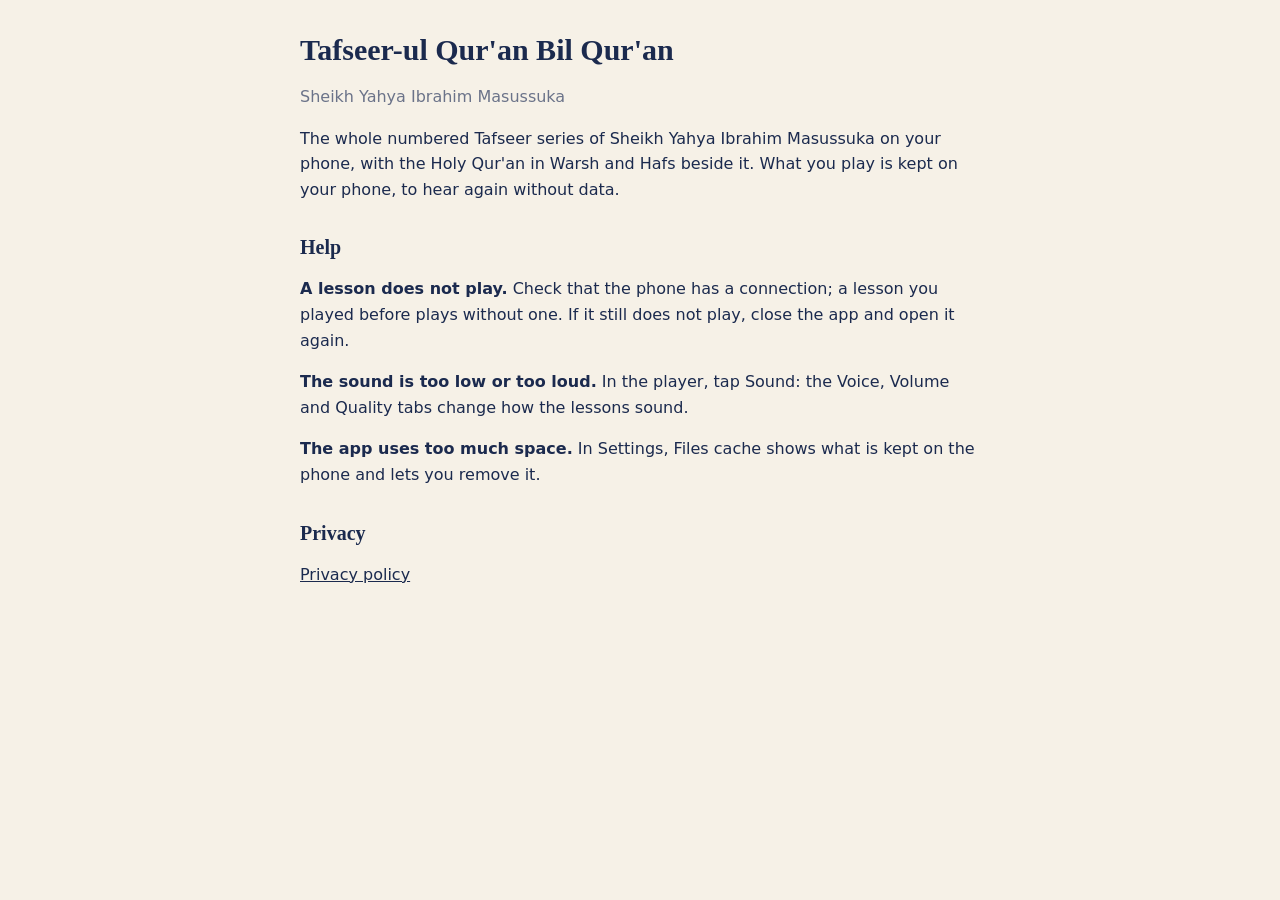
==== tafseer/index.html @ 4b49129c "Update tafseer/index.html" ====
<!doctype html>
<html lang="en">
<head>
<meta charset="utf-8">
<meta name="viewport" content="width=device-width, initial-scale=1">
<title>Tafseer-ul Qur'an Bil Qur'an · Support</title>
<link rel="stylesheet" href="../style.css">
</head>
<body>
<main>
  <h1>Tafseer-ul Qur'an Bil Qur'an</h1>
  <p class="dim">Sheikh Yahya Ibrahim Masussuka</p>

  <p>The whole numbered Tafseer series of Sheikh Yahya Ibrahim Masussuka on your phone, with the Holy
  Qur'an in Warsh and Hafs beside it. What you play is kept on your phone, to hear again without data.</p>

  <h2>Help</h2>
  <p><b>A lesson does not play.</b> Check that the phone has a connection; a lesson you played before
  plays without one. If it still does not play, close the app and open it again.</p>
  <p><b>The sound is too low or too loud.</b> In the player, tap Sound: the Voice, Volume and Quality
  tabs change how the lessons sound.</p>
  <p><b>The app uses too much space.</b> In Settings, Files cache shows what is kept on the phone and
  lets you remove it.</p>

  <h2>Privacy</h2>
  <p><a href="privacy.html">Privacy policy</a></p>
</main>
</body>
</html>
---- style.css ----
:root {
  --page: #f6f1e7;
  --ink: #1b2a4e;
  --dim: #6b7389;
}
@media (prefers-color-scheme: dark) {
  :root { --page: #0e1226; --ink: #e9ecf7; --dim: #9aa3c0; }
}
body { margin: 0; background: var(--page); color: var(--ink); font: 16px/1.6 system-ui, sans-serif; }
main { max-width: 680px; margin: 0 auto; padding: 32px 16px 64px; }
h1 { font: 600 30px/1.2 Georgia, serif; margin: 0 0 4px; }
h2 { font: 600 20px/1.3 Georgia, serif; margin: 32px 0 8px; }
.dim { color: var(--dim); }
.back { margin: 0 0 16px; font-size: 14px; }
a { color: inherit; }
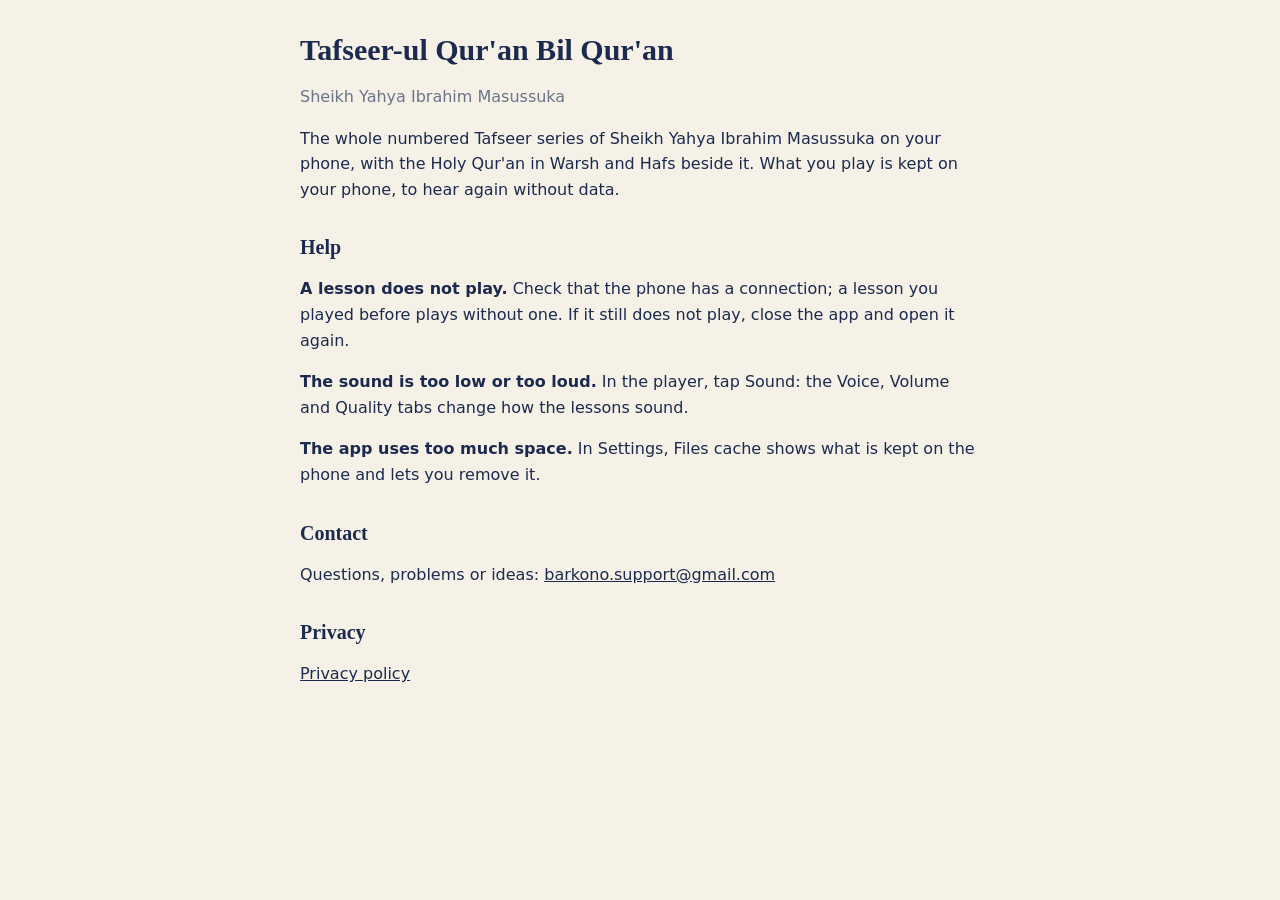
==== commit 91dbff09: "Update tafseer/index.html" ====
--- a/tafseer/index.html
+++ b/tafseer/index.html
@@ -22,6 +22,9 @@
   <p><b>The app uses too much space.</b> In Settings, Files cache shows what is kept on the phone and
   lets you remove it.</p>
 
+  <h2>Contact</h2>
+  <p>Questions, problems or ideas: <a href="mailto:barkono.support@gmail.com">barkono.support@gmail.com</a></p>
+
   <h2>Privacy</h2>
   <p><a href="privacy.html">Privacy policy</a></p>
 </main>
